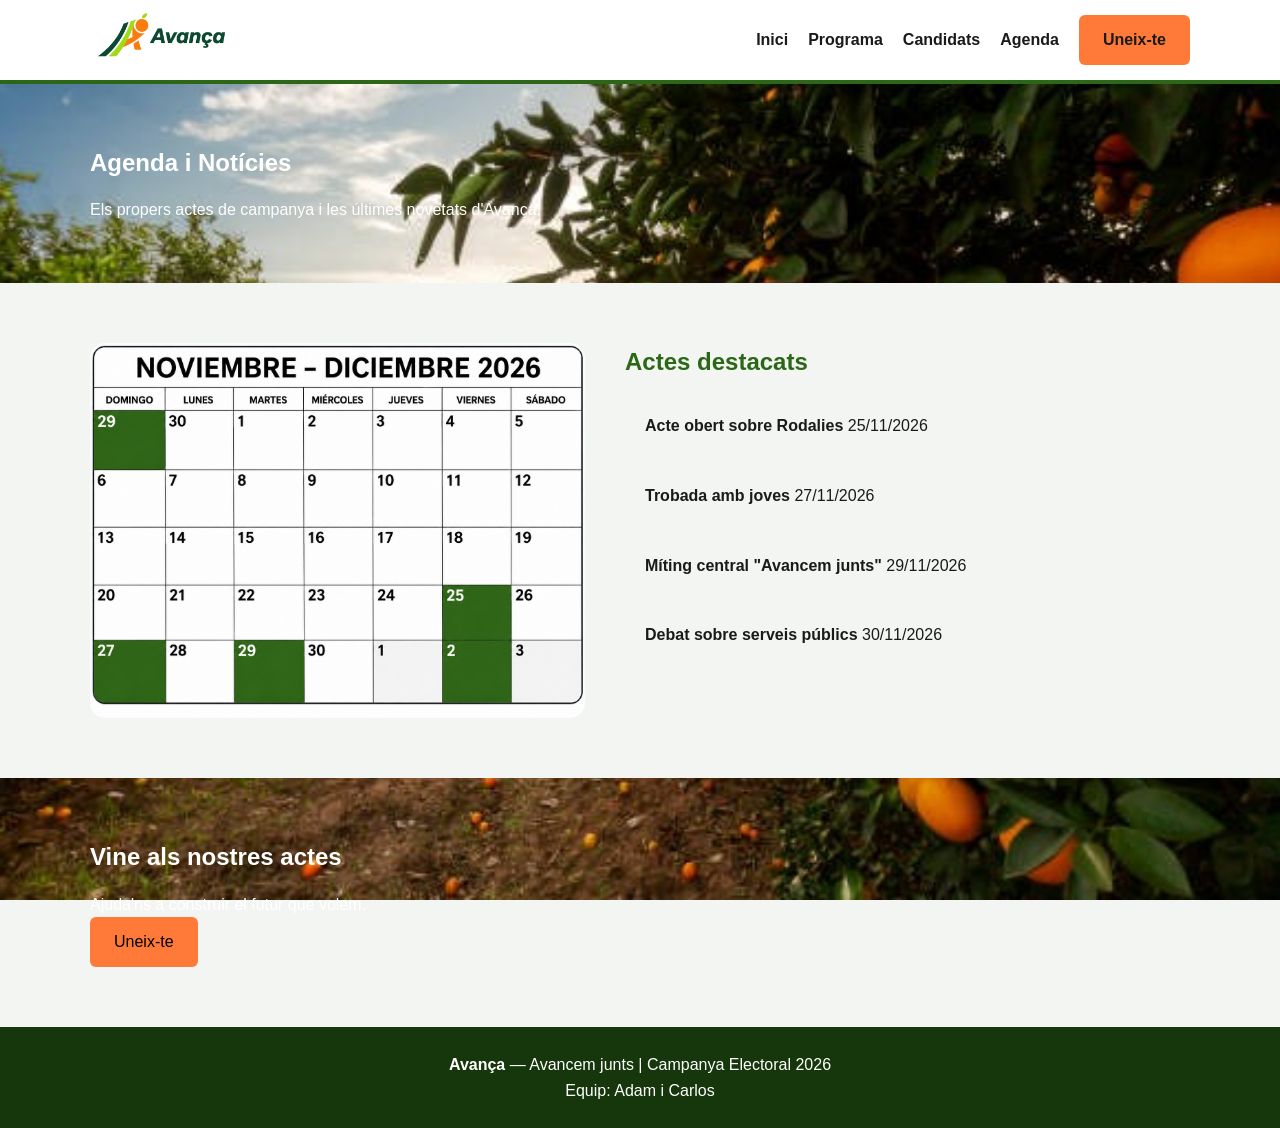
==== agenda.html @ 3dfc6333 "acabando html" ====
<!DOCTYPE html>
<html lang="ca">
<head>
<meta charset="UTF-8">
<meta name="viewport" content="width=device-width, initial-scale=1.0">
<title>Agenda - Avança</title>
<link rel="stylesheet" href="estilos.css">
</head>

<body>

<header class="cabecera">
<div class="contenedor cabecera-flex">
<a href="index.html" class="logo">
<img src="img/logo_transparente.png" alt="Logo Avança">
</a>
<nav class="menu">
<ul>
<li><a href="index.html">Inici</a></li>
<li><a href="programa.html">Programa</a></li>
<li><a href="index.html#candidats">Candidats</a></li>
<li><a href="agenda.html">Agenda</a></li>
<li><a href="index.html#uneix-te" class="boton-naranja">Uneix-te</a></li>
</ul>
</nav>
</div>
</header>

<main>
<section class="seccion fondo-verde">
<div class="contenedor">
<h1 class="texto-blanco">Agenda i Notícies</h1>
<p class="texto-blanco">Els propers actes de campanya i les últimes novetats d'Avança.</p>
</div>
</section>

<section class="seccion">
<div class="contenedor agenda-flex">

<img src="img/cal.png" alt="Calendari d'actes de campanya" class="calendario-img">

<!-- Actes destacats -->
<div class="actes">
<h2>Actes destacats</h2>

<ul class="lista-actes">

<li>
<div>
<strong>Acte obert sobre Rodalies</strong> 25/11/2026
</div>
</li>

<li>
<div>
<strong>Trobada amb joves</strong> 27/11/2026
</div>
</li>

<li>
<div>
<strong>Míting central "Avancem junts"</strong> 29/11/2026
</div>
</li>

<li>
<div>
<strong>Debat sobre serveis públics</strong> 30/11/2026
</div>
</li>

</ul>
</div>

</div>
</section>

<!-- Crida final -->
<section class="seccion fondo-verde">
<div class="contenedor">
<h2 class="texto-blanco">Vine als nostres actes</h2>
<p class="texto-blanco">Ajuda'ns a construir el futur que volem.</p>
<a href="index.html#uneix-te" class="boton-naranja">Uneix-te</a>
</div>
</section>

</main>

<footer class="pie">
<div class="contenedor">
<p><strong>Avança</strong> — Avancem junts | Campanya Electoral 2026</p>
<p>Equip: Adam i Carlos</p>
</div>
</footer>

</body>
</html>
---- estilos.css ----
* {
  box-sizing: border-box;
  margin: 0;
  padding: 0;
}

body {
  font-family: Arial, sans-serif;
  color: #1A1A1A;
  line-height: 1.6;
}

h1, h2, h3 {
  font-family: 'Arial Black', Arial, sans-serif;
  color: #2B6717;
  margin-bottom: 15px;
}

.contenedor {
  width: 90%;
  max-width: 1100px;
  margin: 0 auto;
}

img {
  max-width: 100%;
  height: auto;
}



.boton-naranja {
  display: inline-block;
  background-color: #FF7A38;
  color: #000000;
  font-family: 'Arial Black', Arial, sans-serif;
  text-decoration: none;
  padding: 12px 24px;
  border-radius: 6px;
  border: none;
}

.boton-naranja:hover {
  background-color: #e66627;
}

.boton-borde {
  display: inline-block;
  border: 2px solid #91E336;
  color: #FFFFFF;
  font-family: 'Arial Black', Arial, sans-serif;
  text-decoration: none;
  padding: 10px 22px;
  border-radius: 6px;
}

.boton-borde:hover {
  background-color: #91E336;
  color: #000000;
}

.cabecera {
  background-color: white;
  border-bottom: 4px solid #2B6717;
  padding: 15px 0;
  position: sticky;
  top: 0;
  z-index: 100;
}

.cabecera-flex {
  display: flex;
  justify-content: space-between;
  align-items: center;
  height: 50px;
}

.logo img {
  height: 80px;
}

.flecha {
  color: #91E336;
  background-color: #FF7A38;
  padding: 0 6px;
  border-radius: 4px;
}

.menu ul {
  display: flex;
  list-style: none;
  align-items: center;
  gap: 20px;
}

.menu a {
  text-decoration: none;
  color: #1A1A1A;
  font-weight: bold;
}



/* PORTADA CON DEGRADADO VERDE A LA IZQUIERDA Y FOTO A LA DERECHA */
.hero {
  min-height: 520px;
  background-image: 
    linear-gradient(
      90deg, 
      #16360B 0%, 
      #2B6717 42%, 
      rgba(43, 103, 23, 0.4) 65%, 
      rgba(43, 103, 23, 0) 85%
    ),
    url("img/mesa.jpeg");
  background-repeat: no-repeat;
  background-position: right center;
  background-size: auto 100%;
  background-color: #2B6717;
  display: flex;
  align-items: center;
  padding: 60px 0;
}

.hero-contenido {
  display: flex;
  justify-content: flex-start;
}

.hero-texto {
  width: 50%;
  max-width: 480px;
}

.hero h1 {
  color: #91E336;
  font-size: 46px;
  line-height: 1.15;
  margin-bottom: 18px;
}

.hero p {
  color: #FFFFFF;
  font-size: 18px;
  margin-bottom: 28px;
}

.botones-hero {
  display: flex;
  justify-content: flex-start;
  gap: 15px;
  flex-wrap: wrap;
}

.seccion {
  padding: 60px 0;
}

.fondo-gris {
  background-color: #F2F5F1;
}

.fondo-verde {
  background-image: url("img/fondo.jpeg");
  background-repeat: no-repeat;
  background-size:  cover;
  background-position: bottom;
  background-attachment: fixed;
}

.texto-blanco {
  color: #FFFFFF;
}

.subtitulo {
  margin-bottom: 30px;
  font-size: 18px;
}

.grid-programa {
  display: grid;
  grid-template-columns: repeat(2, 1fr);
  gap: 20px;
}

.tarjeta {
  background-color: #FF7A38;
  color: white;
  padding: 20px;
  border-radius: 8px;
}

.tarjeta img:hover{
  transform: scale(1.05);
  transition: transform 0.3s;
}
.tarjeta h3{
  color: white;
}

.grid-candidats {
  display: grid;
  grid-template-columns: repeat(3, 1fr);
  gap: 20px;
}

.tarjeta-candidat {
  background-color: #FFFFFF;
  border-radius: 0;
  overflow: hidden;
  border: 1px solid #cccccc;
  display: flex;
  flex-direction: column;
}

.tarjeta-candidat img {
  width: 100%;
  height: 320px;
  object-fit: cover;
  object-position: center top;
  display: block;
}

.info-candidat {
  padding: 15px;
  text-align: center;
}

.info-candidat h3 {
  margin-bottom: 5px;
}

.cargo {
  color: #2B6717;
  font-weight: bold;
  margin-bottom: 0;
}

.lista-agenda {
  list-style: none;
}

.item-agenda {
  display: flex;
  align-items: center;
  gap: 20px;
  background-color: #F2F5F1;
  padding: 15px;
  margin-bottom: 15px;
  border-left: 6px solid #FF7A38;
  border-radius: 4px;
}

.fecha {
  background-color: #2B6717;
  color: #FFFFFF;
  font-family: 'Arial Black', Arial, sans-serif;
  padding: 10px 15px;
  border-radius: 6px;
  text-align: center;
}

.formulario {
  background-color: #FFFFFF;
  padding: 25px;
  border-radius: 8px;
  max-width: 600px;
  margin-top: 20px;
}

.formulario label {
  display: block;
  font-weight: bold;
  margin-bottom: 5px;
}

.formulario input,
.formulario select,
.formulario textarea {
  width: 100%;
  padding: 10px;
  margin-bottom: 15px;
  border: 1px solid #999999;
  border-radius: 4px;
  font-family: Arial, sans-serif;
}

.ancho-total {
  width: 100%;
}

.pie {
  background-color: #16360B;
  color: #FFFFFF;
  text-align: center;
  padding: 25px 0;
}

@media (max-width: 768px) {
  .hero {
    min-height: auto;
    padding: 260px 0 40px 0;
    background-image: 
      linear-gradient(
        0deg, 
        #2B6717 45%, 
        rgba(43, 103, 23, 0.6) 65%, 
        rgba(43, 103, 23, 0) 100%
      ),
      url("img/mesa.jpeg");
    background-position: center top;
    background-size: cover;
  }

  .hero-texto {
    width: 100%;
    max-width: 100%;
  }

  .hero h1 {
    font-size: 36px;
  }

  .boton-hamburguesa {
    display: block;
    font-size: 30px;
    color: #2B6717;
    cursor: pointer;
  }

  .menu {
    display: none;
    width: 100%;
    margin-top: 15px;
    background-color: #FFFFFF;
    padding-bottom: 15px;
  }

  .cabecera-flex {
    flex-wrap: wrap;
    height: auto;
  }

  .checkbox-oculto:checked ~ .menu {
    display: block;
  }

  .menu ul {
    flex-direction: column;
    align-items: flex-start;
  }

  .grid-programa,
  .grid-candidats {
    grid-template-columns: 1fr;
  }

  .item-agenda {
    flex-direction: column;
    align-items: flex-start;
  }
}
.bloque {
  display: flex;
  gap: 40px;
  border-radius: 20px;
  padding: 30px;
  margin-bottom: 15px;
}

.bloque .numero {
  min-width: 80px;
  } 

.bloque h2 {
  color: inherit;
  font-family: "Arial Black", Arial, sans-serif;
  text-transform: uppercase;
  font-size: 36px;
  margin: 0 0 15px 0;
  }

.bloque p, .bloque li {
  font-size: 18px;
  line-height: 1.5;
  }
.fondo-1 { background: #91E336; color: #2B6717; }
.fondo-2 { background: #2B6717; color: white; }
.fondo-3 { background: #FF7A38; color: #2B6717; }
.fondo-4 { background: rgb(194, 178, 178); color: #2B6717; }

/* FOTO CON FRASE */
.foto-cita {
  position: relative;
  border-radius: 20px;
  overflow: hidden;
}

.foto-cita img {
  width: 100%;
  display: block;
}

/* Caja de texto sobre la zona de la izquierda */
.texto-cita {
  position: absolute;
  left: 4%;
  top: 30%;
  width: 28%;
  padding: 20px;
  background: rgba(43, 103, 23, 0.85);
  border-radius: 15px;
  color: white;
}

.frase {
  font-family: "Arial Black", Arial, sans-serif;
  font-size: clamp(13px, 1.4vw, 18px);
  margin: 0 0 10px 0;
}

.cargo-cita {
  color: #91E336;
  font-weight: bold;
  font-size: clamp(11px, 1vw, 14px);
  margin: 0;
}

@media (max-width: 768px) {
  .texto-cita {
    position: static;
    width: 100%;
    border-radius: 0;
    background: #2B6717;
  }

  .frase {
    font-size: 20px;
  }

  .cargo-cita {
    font-size: 16px;
  }
}

/* Tarjetas de colores en la portada */
.grid-programa .tarjeta {
  border: none;
}

.grid-programa .tarjeta h3 {
  color: inherit;
}

* {
  box-sizing: border-box;
  margin: 0;
  padding: 0;
}

body {
  font-family: Arial, sans-serif;
  background-color: #F2F5F1;
  color: #1A1A1A;
  line-height: 1.6;
  display: flex;
  flex-direction: column;
  min-height: 100vh;
}

.contenedor {
  width: 90%;
  max-width: 1100px;
  margin: 0 auto;
}

.cabecera {
  background-color: #FFFFFF;
  border-bottom: 4px solid #2B6717;
  padding: 15px 0;
}

.cabecera-flex {
  display: flex;
  justify-content: space-between;
  align-items: center;
  height: 50px;
}

.logo img {
  height: 80px;
}

.boton-volver {
  text-decoration: none;
  color: #2B6717;
  font-weight: bold;
  border: 2px solid #2B6717;
  padding: 8px 16px;
  border-radius: 6px;
}

.boton-volver:hover {
  background-color: #2B6717;
  color: #FFFFFF;
}

.seccion-formulario {
  flex: 1;
  padding: 50px 0;
}

.caja-formulario {
  background-color: #FFFFFF;
  max-width: 650px;
  margin: 0 auto;
  padding: 35px;
  border-radius: 8px;
  border: 2px solid #2B6717;
}

.caja-formulario h1 {
  font-family: 'Arial Black', Arial, sans-serif;
  color: #2B6717;
  margin-bottom: 10px;
}

.campo {
  margin-bottom: 18px;
}

.campo label {
  display: block;
  font-weight: bold;
  margin-bottom: 6px;
  color: #1A1A1A;
}

.campo input,
.campo select {
  width: 100%;
  padding: 10px 12px;
  border: 1px solid #999999;
  border-radius: 6px;
  font-family: Arial, sans-serif;
  font-size: 15px;
}



.campo-checkbox {
  display: flex;
  align-items: flex-start;
  gap: 10px;
  margin-bottom: 22px;
  font-size: 14px;
}

.campo-checkbox input {
  margin-top: 4px;
  width: 16px;
  height: 16px;
}

.boton-enviar {
  width: 100%;
  background-color: #FF7A38;
  color: #000000;
  font-family: 'Arial Black', Arial, sans-serif;
  font-size: 16px;
  padding: 14px;
  border: none;
  border-radius: 6px;
  cursor: pointer;
}

.boton-enviar:hover {
  background-color: #e66627;
}

.pie {
  background-color: #16360B;
  color: #FFFFFF;
  text-align: center;
  padding: 25px 0;
}

@media (max-width: 600px) {
  .fila-doble {
    flex-direction: column;
    gap: 0;
  }

  .caja-formulario {
    padding: 20px;
  }
}

/* AGENDA */
.agenda-flex {
  display: flex;
  flex-direction: row;
  gap: 40px;
  align-items: flex-start;
}

.calendario-img {
  width: 45%;
  flex-shrink: 0;
  border-radius: 15px;
}

.actes {
  flex: 1;
  min-width: 0;
}

.lista-actes {
  list-style: none;
}

.lista-actes li {
  display: flex;
  justify-content: space-between;
  align-items: center;
  gap: 20px;
  padding: 12px 0;
  margin: 20px;
}

.detalle {
  color: #555555;
  font-size: 15px;
  margin: 0;
}

.boton-mes {
  padding: 6px 20px;
  font-size: 14px;
  border-radius: 4px;
}

@media (max-width: 768px) {
  .agenda-flex {
    flex-direction: column;
  }

  .calendario-img {
    width: 100%;
  }
}
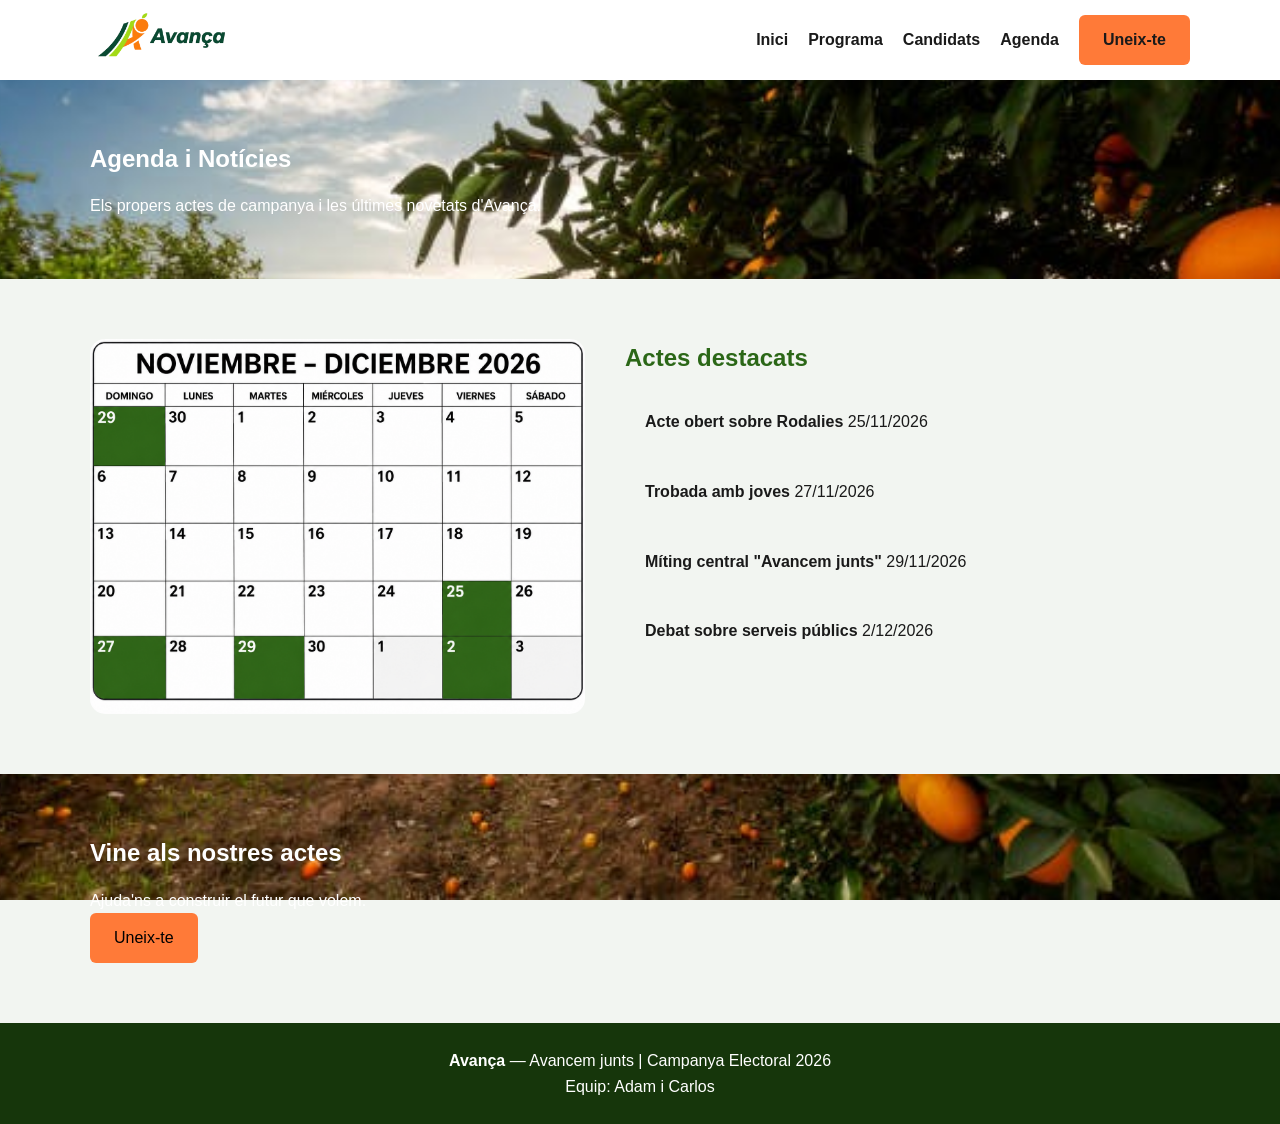
==== commit 30784e66: "menos lineas css" ====
--- a/agenda.html
+++ b/agenda.html
@@ -20,7 +20,7 @@
 <li><a href="programa.html">Programa</a></li>
 <li><a href="index.html#candidats">Candidats</a></li>
 <li><a href="agenda.html">Agenda</a></li>
-<li><a href="index.html#uneix-te" class="boton-naranja">Uneix-te</a></li>
+<li><a href="formulario.html" class="boton-naranja">Uneix-te</a></li>
 </ul>
 </nav>
 </div>
@@ -65,7 +65,7 @@
 
 <li>
 <div>
-<strong>Debat sobre serveis públics</strong> 30/11/2026
+<strong>Debat sobre serveis públics</strong> 2/12/2026
 </div>
 </li>
 
--- a/estilos.css
+++ b/estilos.css
@@ -37,7 +37,6 @@
   text-decoration: none;
   padding: 12px 24px;
   border-radius: 6px;
-  border: none;
 }
 
 .boton-naranja:hover {
@@ -61,7 +60,6 @@
 
 .cabecera {
   background-color: white;
-  border-bottom: 4px solid #2B6717;
   padding: 15px 0;
   position: sticky;
   top: 0;
@@ -79,13 +77,6 @@
   height: 80px;
 }
 
-.flecha {
-  color: #91E336;
-  background-color: #FF7A38;
-  padding: 0 6px;
-  border-radius: 4px;
-}
-
 .menu ul {
   display: flex;
   list-style: none;
@@ -99,9 +90,6 @@
   font-weight: bold;
 }
 
-
-
-/* PORTADA CON DEGRADADO VERDE A LA IZQUIERDA Y FOTO A LA DERECHA */
 .hero {
   min-height: 520px;
   background-image: 
@@ -116,15 +104,9 @@
   background-repeat: no-repeat;
   background-position: right center;
   background-size: auto 100%;
-  background-color: #2B6717;
   display: flex;
   align-items: center;
   padding: 60px 0;
-}
-
-.hero-contenido {
-  display: flex;
-  justify-content: flex-start;
 }
 
 .hero-texto {
@@ -147,7 +129,6 @@
 
 .botones-hero {
   display: flex;
-  justify-content: flex-start;
   gap: 15px;
   flex-wrap: wrap;
 }
@@ -184,18 +165,12 @@
 }
 
 .tarjeta {
-  background-color: #FF7A38;
   color: white;
   padding: 20px;
   border-radius: 8px;
 }
-
-.tarjeta img:hover{
-  transform: scale(1.05);
-  transition: transform 0.3s;
-}
 .tarjeta h3{
-  color: white;
+  color: inherit;
 }
 
 .grid-candidats {
@@ -206,7 +181,6 @@
 
 .tarjeta-candidat {
   background-color: #FFFFFF;
-  border-radius: 0;
   overflow: hidden;
   border: 1px solid #cccccc;
   display: flex;
@@ -218,7 +192,6 @@
   height: 320px;
   object-fit: cover;
   object-position: center top;
-  display: block;
 }
 
 .info-candidat {
@@ -233,31 +206,6 @@
 .cargo {
   color: #2B6717;
   font-weight: bold;
-  margin-bottom: 0;
-}
-
-.lista-agenda {
-  list-style: none;
-}
-
-.item-agenda {
-  display: flex;
-  align-items: center;
-  gap: 20px;
-  background-color: #F2F5F1;
-  padding: 15px;
-  margin-bottom: 15px;
-  border-left: 6px solid #FF7A38;
-  border-radius: 4px;
-}
-
-.fecha {
-  background-color: #2B6717;
-  color: #FFFFFF;
-  font-family: 'Arial Black', Arial, sans-serif;
-  padding: 10px 15px;
-  border-radius: 6px;
-  text-align: center;
 }
 
 .formulario {
@@ -268,26 +216,6 @@
   margin-top: 20px;
 }
 
-.formulario label {
-  display: block;
-  font-weight: bold;
-  margin-bottom: 5px;
-}
-
-.formulario input,
-.formulario select,
-.formulario textarea {
-  width: 100%;
-  padding: 10px;
-  margin-bottom: 15px;
-  border: 1px solid #999999;
-  border-radius: 4px;
-  font-family: Arial, sans-serif;
-}
-
-.ancho-total {
-  width: 100%;
-}
 
 .pie {
   background-color: #16360B;
@@ -321,12 +249,6 @@
     font-size: 36px;
   }
 
-  .boton-hamburguesa {
-    display: block;
-    font-size: 30px;
-    color: #2B6717;
-    cursor: pointer;
-  }
 
   .menu {
     display: none;
@@ -355,10 +277,6 @@
     grid-template-columns: 1fr;
   }
 
-  .item-agenda {
-    flex-direction: column;
-    align-items: flex-start;
-  }
 }
 .bloque {
   display: flex;
@@ -374,10 +292,8 @@
 
 .bloque h2 {
   color: inherit;
-  font-family: "Arial Black", Arial, sans-serif;
   text-transform: uppercase;
   font-size: 36px;
-  margin: 0 0 15px 0;
   }
 
 .bloque p, .bloque li {
@@ -389,7 +305,6 @@
 .fondo-3 { background: #FF7A38; color: #2B6717; }
 .fondo-4 { background: rgb(194, 178, 178); color: #2B6717; }
 
-/* FOTO CON FRASE */
 .foto-cita {
   position: relative;
   border-radius: 20px;
@@ -401,7 +316,6 @@
   display: block;
 }
 
-/* Caja de texto sobre la zona de la izquierda */
 .texto-cita {
   position: absolute;
   left: 4%;
@@ -416,14 +330,13 @@
 .frase {
   font-family: "Arial Black", Arial, sans-serif;
   font-size: clamp(13px, 1.4vw, 18px);
-  margin: 0 0 10px 0;
-}
-
-.cargo-cita {
+  margin-bottom: 10px;
+}
+
+.cargo-frase {
   color: #91E336;
   font-weight: bold;
   font-size: clamp(11px, 1vw, 14px);
-  margin: 0;
 }
 
 @media (max-width: 768px) {
@@ -443,53 +356,21 @@
   }
 }
 
-/* Tarjetas de colores en la portada */
-.grid-programa .tarjeta {
-  border: none;
-}
+
 
 .grid-programa .tarjeta h3 {
   color: inherit;
 }
 
-* {
-  box-sizing: border-box;
-  margin: 0;
-  padding: 0;
-}
 
 body {
-  font-family: Arial, sans-serif;
   background-color: #F2F5F1;
-  color: #1A1A1A;
-  line-height: 1.6;
   display: flex;
   flex-direction: column;
   min-height: 100vh;
 }
 
-.contenedor {
-  width: 90%;
-  max-width: 1100px;
-  margin: 0 auto;
-}
-
-.cabecera {
-  background-color: #FFFFFF;
-  border-bottom: 4px solid #2B6717;
-  padding: 15px 0;
-}
-
-.cabecera-flex {
-  display: flex;
-  justify-content: space-between;
-  align-items: center;
-  height: 50px;
-}
-
-.logo img {
-  height: 80px;
-}
+
 
 .boton-volver {
   text-decoration: none;
@@ -520,8 +401,6 @@
 }
 
 .caja-formulario h1 {
-  font-family: 'Arial Black', Arial, sans-serif;
-  color: #2B6717;
   margin-bottom: 10px;
 }
 
@@ -533,7 +412,6 @@
   display: block;
   font-weight: bold;
   margin-bottom: 6px;
-  color: #1A1A1A;
 }
 
 .campo input,
@@ -544,22 +422,6 @@
   border-radius: 6px;
   font-family: Arial, sans-serif;
   font-size: 15px;
-}
-
-
-
-.campo-checkbox {
-  display: flex;
-  align-items: flex-start;
-  gap: 10px;
-  margin-bottom: 22px;
-  font-size: 14px;
-}
-
-.campo-checkbox input {
-  margin-top: 4px;
-  width: 16px;
-  height: 16px;
 }
 
 .boton-enviar {
@@ -578,28 +440,15 @@
   background-color: #e66627;
 }
 
-.pie {
-  background-color: #16360B;
-  color: #FFFFFF;
-  text-align: center;
-  padding: 25px 0;
-}
-
 @media (max-width: 600px) {
-  .fila-doble {
-    flex-direction: column;
-    gap: 0;
-  }
-
+ 
   .caja-formulario {
     padding: 20px;
   }
 }
 
-/* AGENDA */
 .agenda-flex {
   display: flex;
-  flex-direction: row;
   gap: 40px;
   align-items: flex-start;
 }
@@ -612,7 +461,6 @@
 
 .actes {
   flex: 1;
-  min-width: 0;
 }
 
 .lista-actes {
@@ -620,24 +468,8 @@
 }
 
 .lista-actes li {
-  display: flex;
-  justify-content: space-between;
-  align-items: center;
-  gap: 20px;
   padding: 12px 0;
   margin: 20px;
-}
-
-.detalle {
-  color: #555555;
-  font-size: 15px;
-  margin: 0;
-}
-
-.boton-mes {
-  padding: 6px 20px;
-  font-size: 14px;
-  border-radius: 4px;
 }
 
 @media (max-width: 768px) {
